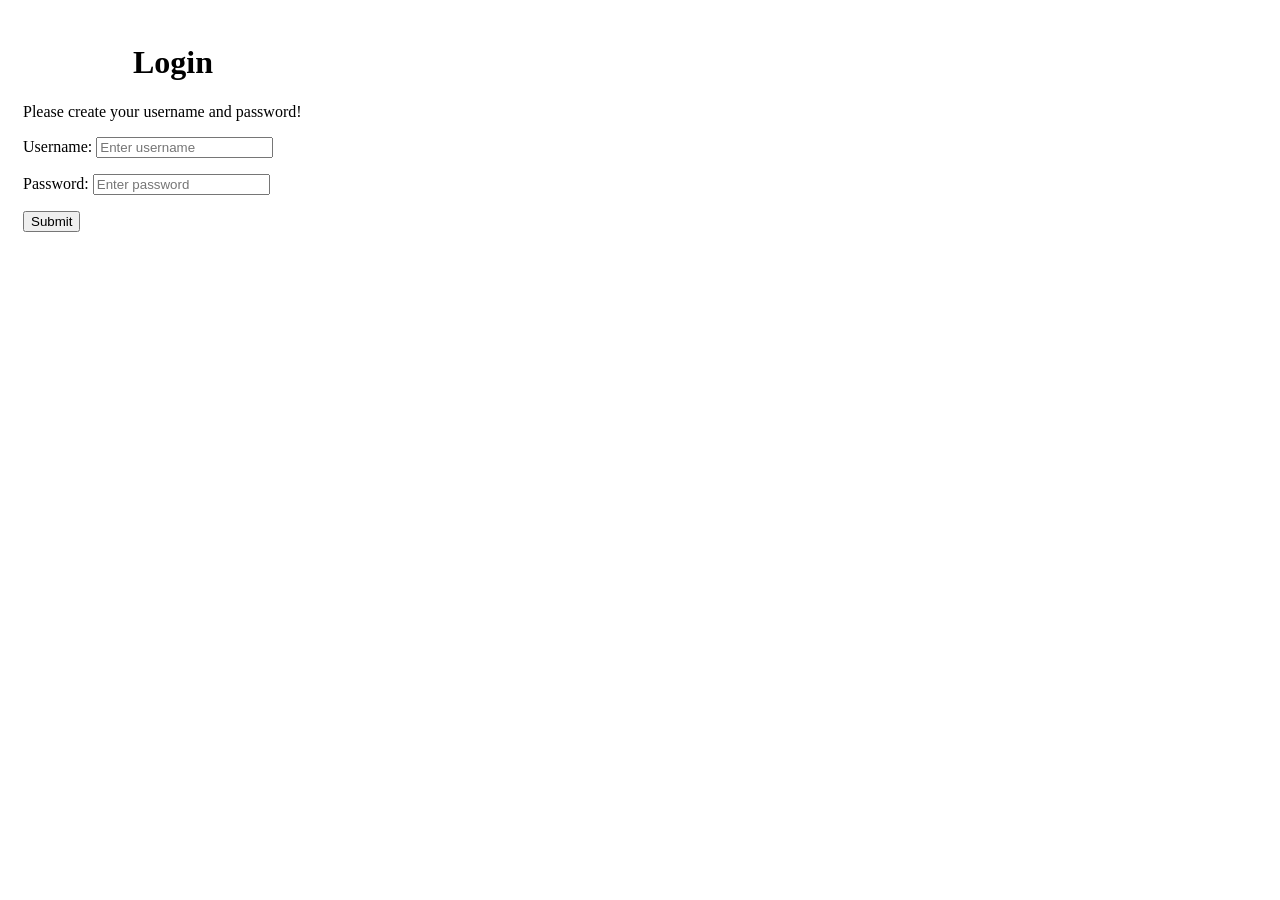
==== index.html @ abb168b2 "Initial commit" ====
<!DOCTYPE html>
<html lang="eng">
    <head>
        <meta charset="UTF-8"></meta>
        <meta name="viewport" content="width=device-width, initial-scale=1.0">
        <title>Login Page</title>
        <link rel="Icon" href="images/favicon.webp" type="image/x-icon">
        <style type="text/css">
            body {
                background-image: url("images/Background.jpg");
                background-size: cover;
                background-repeat: no-repeat;
                background-attachment: fixed;
            }
            .login{
                background-color: white;
                width: 300px;
                padding: 15px;
                border-radius: 20px;
                clip-path: polygon(50%,22%,10%,50%,50%,10%,0%,50%);
            }
            h1{
                text-align: center;
            }
        </style>
    </head>
    <body>
        <main>
            <body>
                <div class="login">
                    <form action="blank.html" method="POST">
                        <h1>Login</h1>
                        <p>Please create your username and password!</p>
                        <p>
                            <label for="username">Username: </label>
                            <input type="text" id="username" name="username" placeholder="Enter username" required>
                        </p>
                        <p>
                            <label for="password">Password: </label>
                            <input type="password" id="password" name="password" placeholder="Enter password" required>
                        </p>
                        <p>
                            <button>Submit</button>
                        </p>
                    </form>    
                </div>
            </body>
        </main>
    </body>
</html>
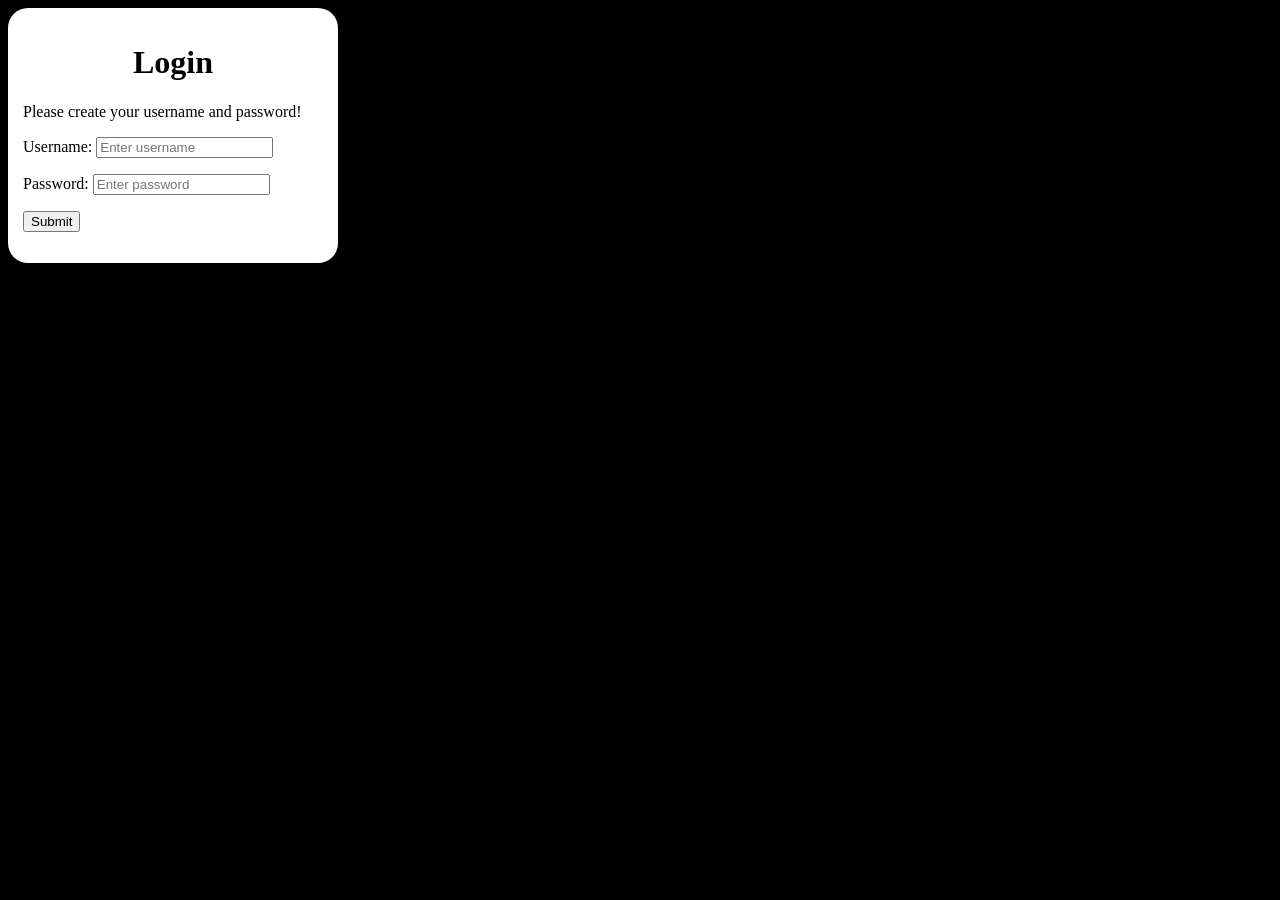
==== commit c1629785: "Updating index.html" ====
--- a/index.html
+++ b/index.html
@@ -7,17 +7,18 @@
         <link rel="Icon" href="images/favicon.webp" type="image/x-icon">
         <style type="text/css">
             body {
-                background-image: url("images/Background.jpg");
-                background-size: cover;
+                background-image: radial-gradient(circle at center, transparent 40%, black 67%), url("images/Background.jpg");
+                background-size: contain;
+                background-position: center top;
                 background-repeat: no-repeat;
                 background-attachment: fixed;
+                background-color: black;
             }
             .login{
                 background-color: white;
                 width: 300px;
                 padding: 15px;
                 border-radius: 20px;
-                clip-path: polygon(50%,22%,10%,50%,50%,10%,0%,50%);
             }
             h1{
                 text-align: center;
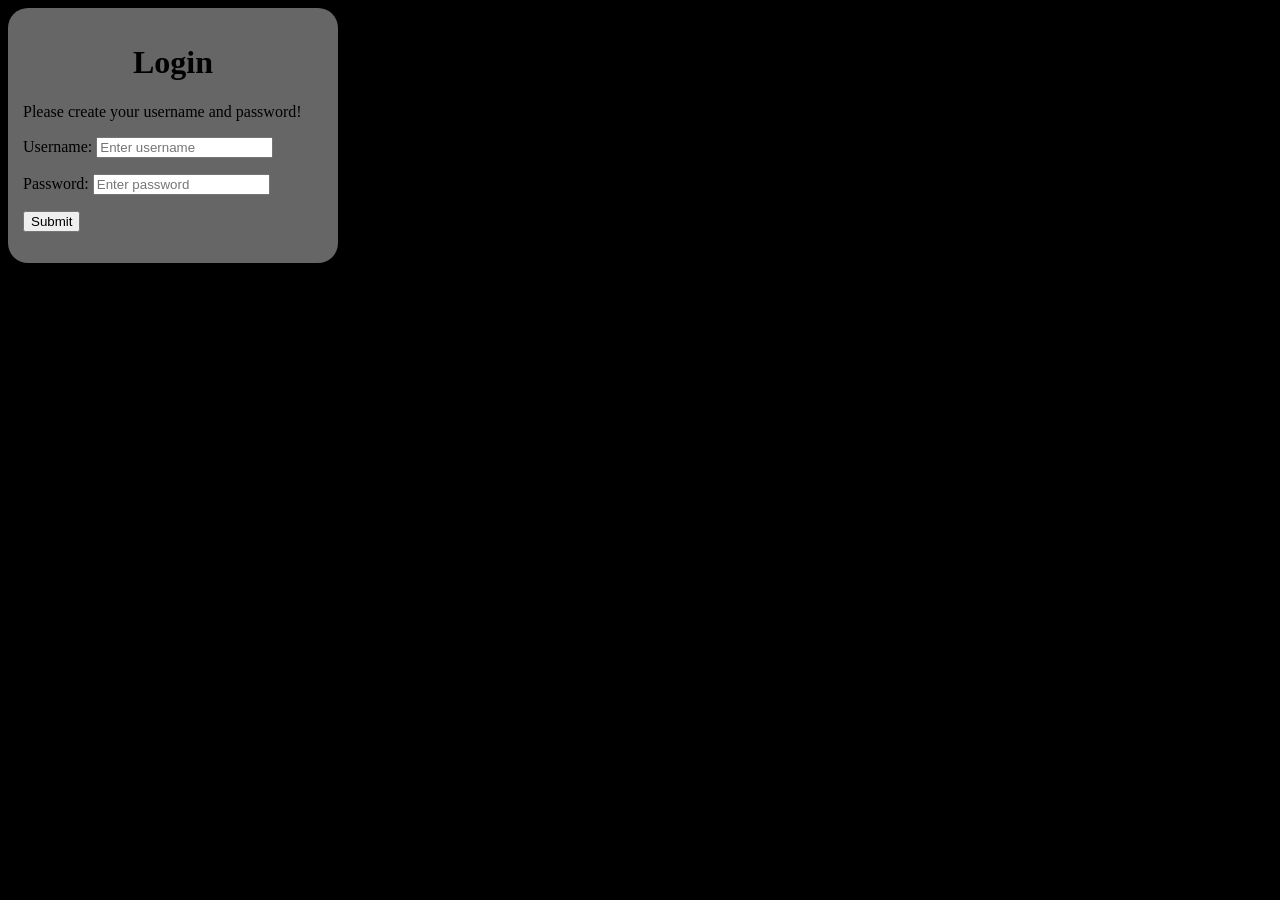
==== commit 706ddc04: "Update index.html" ====
--- a/index.html
+++ b/index.html
@@ -15,7 +15,7 @@
                 background-color: black;
             }
             .login{
-                background-color: white;
+                background-color: rgba(255,255,255, 0.4);
                 width: 300px;
                 padding: 15px;
                 border-radius: 20px;
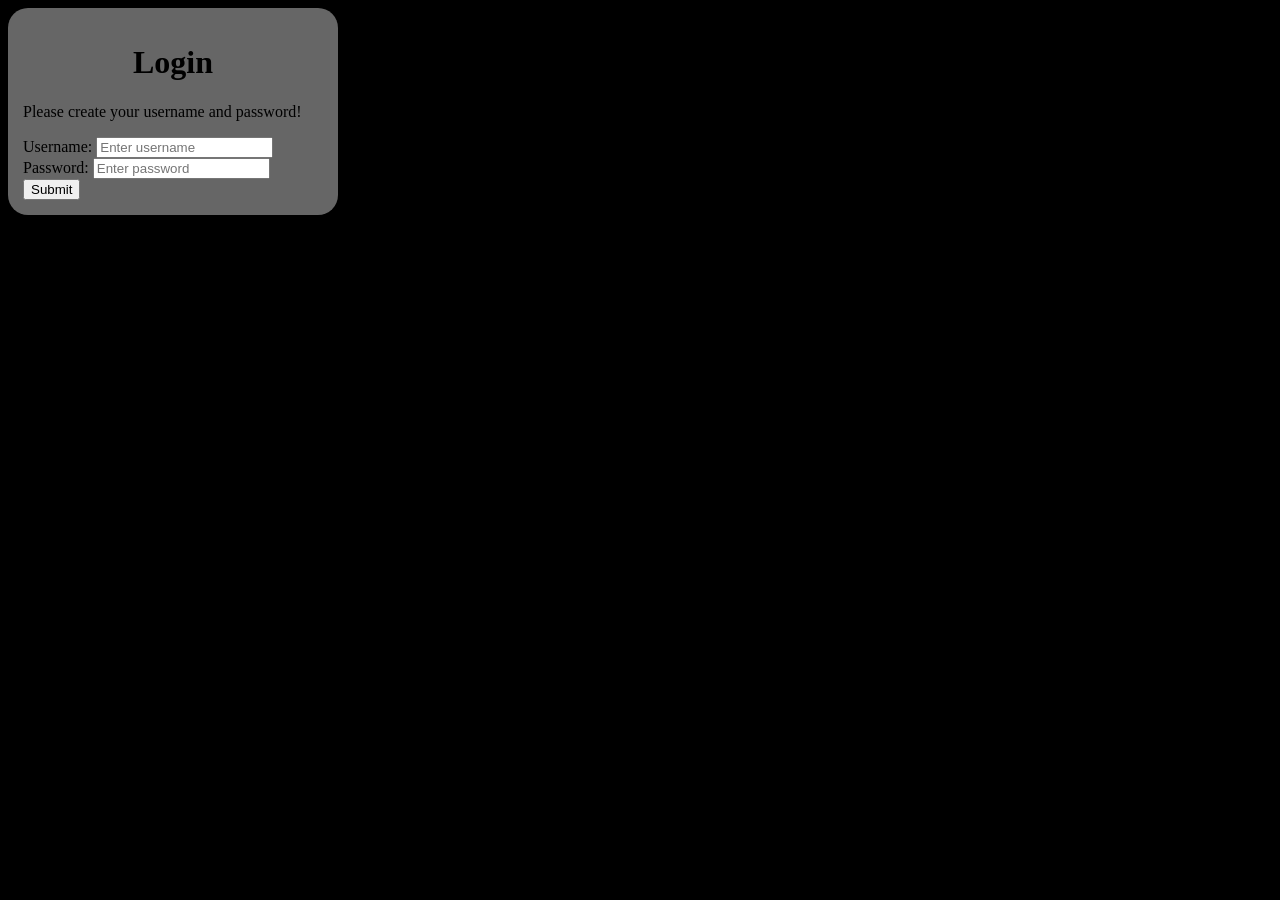
==== commit 73ec8d05: "Update index.html" ====
--- a/index.html
+++ b/index.html
@@ -1,51 +1,55 @@
 <!DOCTYPE html>
 <html lang="eng">
-    <head>
-        <meta charset="UTF-8"></meta>
-        <meta name="viewport" content="width=device-width, initial-scale=1.0">
-        <title>Login Page</title>
-        <link rel="Icon" href="images/favicon.webp" type="image/x-icon">
-        <style type="text/css">
-            body {
-                background-image: radial-gradient(circle at center, transparent 40%, black 67%), url("images/Background.jpg");
-                background-size: contain;
-                background-position: center top;
-                background-repeat: no-repeat;
-                background-attachment: fixed;
-                background-color: black;
-            }
-            .login{
-                background-color: rgba(255,255,255, 0.4);
-                width: 300px;
-                padding: 15px;
-                border-radius: 20px;
-            }
-            h1{
-                text-align: center;
-            }
-        </style>
-    </head>
-    <body>
-        <main>
-            <body>
-                <div class="login">
-                    <form action="blank.html" method="POST">
-                        <h1>Login</h1>
-                        <p>Please create your username and password!</p>
-                        <p>
-                            <label for="username">Username: </label>
-                            <input type="text" id="username" name="username" placeholder="Enter username" required>
-                        </p>
-                        <p>
-                            <label for="password">Password: </label>
-                            <input type="password" id="password" name="password" placeholder="Enter password" required>
-                        </p>
-                        <p>
-                            <button>Submit</button>
-                        </p>
-                    </form>    
+
+<head>
+    <meta charset="UTF-8">
+    </meta>
+    <meta name="viewport" content="width=device-width, initial-scale=1.0">
+    <title>Login Page</title>
+    <link rel="Icon" href="images/favicon.webp" type="image/x-icon">
+    <style type="text/css">
+        body {
+            background-image: radial-gradient(circle at center, transparent 40%, black 67%), url("images/Background.jpg");
+            background-size: contain;
+            background-position: center top;
+            background-repeat: no-repeat;
+            background-attachment: fixed;
+            background-color: black;
+        }
+
+        .login {
+            background-color: rgba(255, 255, 255, 0.4);
+            width: 300px;
+            padding: 15px;
+            border-radius: 20px;
+        }
+
+        h1 {
+            text-align: center;
+        }
+    </style>
+</head>
+
+<body>
+    <main>
+        <div class="login">
+            <form action="blank.html" method="POST">
+                <h1>Login</h1>
+                <p>Please create your username and password!</p>
+                <div>
+                    <label for="username">Username: </label>
+                    <input type="text" id="username" name="username" placeholder="Enter username" required>
                 </div>
-            </body>
-        </main>
-    </body>
+                <div>
+                    <label for="password">Password: </label>
+                    <input type="password" id="password" name="password" placeholder="Enter password" required>
+                </div>
+                <div>
+                    <button>Submit</button>
+                </div>
+            </form>
+        </div>
+    </main>
+</body>
+
 </html>
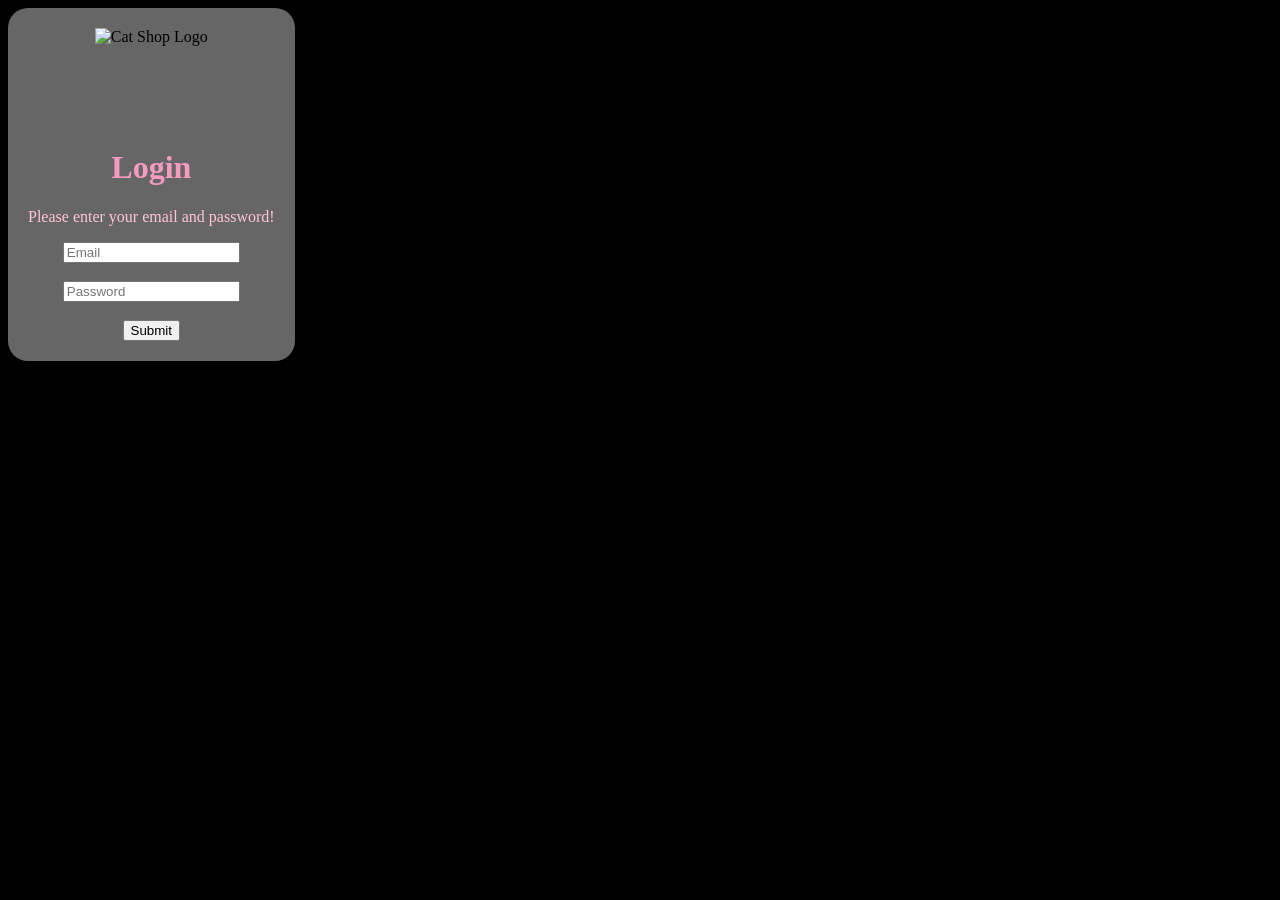
==== commit 34766089: "Updating index.html" ====
--- a/index.html
+++ b/index.html
@@ -17,16 +17,42 @@
             background-color: black;
         }
 
+        .logo-icon{
+            display: flex;
+            justify-content: center;
+        }
+
         .login {
             background-color: rgba(255, 255, 255, 0.4);
-            width: 300px;
-            padding: 15px;
+            width: fit-content;
+            padding: 20px;
             border-radius: 20px;
         }
 
         h1 {
             text-align: center;
+            color: #F49BBF;
         }
+
+        p {
+            color: #FFC5D3
+        }
+
+        .email {
+            display:flex;
+            justify-content: center;
+        }
+
+        .password {
+            display:flex;
+            justify-content: center;
+        }
+
+        .submit {
+            display:flex;
+            justify-content: center;
+        }
+
     </style>
 </head>
 
@@ -34,17 +60,21 @@
     <main>
         <div class="login">
             <form action="blank.html" method="POST">
-                <h1>Login</h1>
-                <p>Please create your username and password!</p>
-                <div>
-                    <label for="username">Username: </label>
-                    <input type="text" id="username" name="username" placeholder="Enter username" required>
+                <div class="logo-icon">
+                    <img src="images/cat-shop-logo.png" alt="Cat Shop Logo" style="height: 100px;">
                 </div>
-                <div>
-                    <label for="password">Password: </label>
-                    <input type="password" id="password" name="password" placeholder="Enter password" required>
-                </div>
-                <div>
+                <h1>
+                    Login</h1>
+                <p>Please enter your email and password!</p>
+                <div class="email">
+                    <!--label for="username">Username: </label-->
+                    <input type="text" id="email" name="email" placeholder="Email" required>
+                </div><br>
+                <div class="password">
+                    <!--label for="password">Password: </label-->
+                    <input type="password" id="password" name="password" placeholder="Password" required>
+                </div><br>
+                <div class="submit">
                     <button>Submit</button>
                 </div>
             </form>
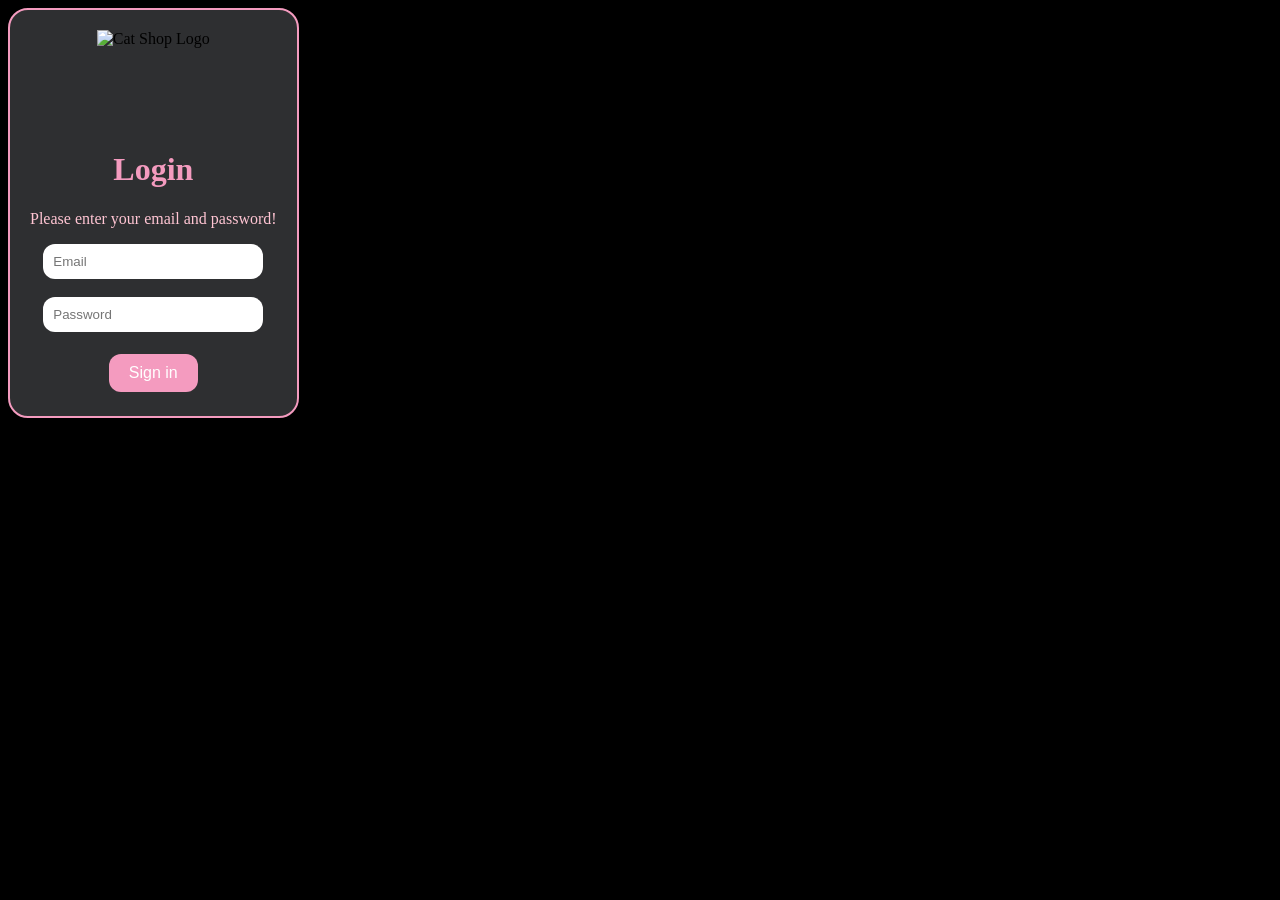
==== commit cc8983e2: "Updating index.html Created new file for css code" ====
--- a/index.html
+++ b/index.html
@@ -7,53 +7,7 @@
     <meta name="viewport" content="width=device-width, initial-scale=1.0">
     <title>Login Page</title>
     <link rel="Icon" href="images/favicon.webp" type="image/x-icon">
-    <style type="text/css">
-        body {
-            background-image: radial-gradient(circle at center, transparent 40%, black 67%), url("images/Background.jpg");
-            background-size: contain;
-            background-position: center top;
-            background-repeat: no-repeat;
-            background-attachment: fixed;
-            background-color: black;
-        }
-
-        .logo-icon{
-            display: flex;
-            justify-content: center;
-        }
-
-        .login {
-            background-color: rgba(255, 255, 255, 0.4);
-            width: fit-content;
-            padding: 20px;
-            border-radius: 20px;
-        }
-
-        h1 {
-            text-align: center;
-            color: #F49BBF;
-        }
-
-        p {
-            color: #FFC5D3
-        }
-
-        .email {
-            display:flex;
-            justify-content: center;
-        }
-
-        .password {
-            display:flex;
-            justify-content: center;
-        }
-
-        .submit {
-            display:flex;
-            justify-content: center;
-        }
-
-    </style>
+    <link rel="stylesheet" href="style.css" fetchpriority="high">
 </head>
 
 <body>
@@ -63,19 +17,16 @@
                 <div class="logo-icon">
                     <img src="images/cat-shop-logo.png" alt="Cat Shop Logo" style="height: 100px;">
                 </div>
-                <h1>
-                    Login</h1>
+                <h1>Login</h1>
                 <p>Please enter your email and password!</p>
                 <div class="email">
-                    <!--label for="username">Username: </label-->
-                    <input type="text" id="email" name="email" placeholder="Email" required>
+                    <input type="email" id="email" name="email" placeholder="Email" required>
                 </div><br>
                 <div class="password">
-                    <!--label for="password">Password: </label-->
                     <input type="password" id="password" name="password" placeholder="Password" required>
                 </div><br>
-                <div class="submit">
-                    <button>Submit</button>
+                <div class="login-button">
+                    <button>Sign in</button>
                 </div>
             </form>
         </div>
--- a/style.css
+++ b/style.css
@@ -0,0 +1,76 @@
+body {
+  background-image:
+    radial-gradient(circle at center, transparent 40%, black 67%),
+    url("images/Background.jpg");
+  background-size: contain;
+  background-position: center top;
+  background-repeat: no-repeat;
+  background-attachment: fixed;
+  background-color: black;
+}
+
+.logo-icon {
+  display: flex;
+  justify-content: center;
+}
+
+.login {
+  background-color: rgba(228, 232, 244, 0.2);
+  width: fit-content;
+  padding: 20px;
+  border-radius: 20px;
+  border: 2px solid #f49bbf;
+}
+
+h1 {
+  text-align: center;
+  color: #f49bbf;
+}
+
+p {
+  color: #ffc5d3;
+}
+
+.email {
+  display: flex;
+  justify-content: center;
+
+}
+
+.email input {
+  padding: 10px;
+  border-radius: 12px;
+  border: none;
+  width: 200px;
+}
+
+.password {
+  display: flex;
+  justify-content: center;
+}
+
+.password input {
+  padding: 10px;
+  border-radius: 12px;
+  border: none;
+  width: 200px;
+}
+
+.login-button {
+  display: flex;
+  justify-content: center;
+}
+
+button {
+  background-color: #f49bbf;
+  color: white;
+  border: none;
+  padding: 10px 20px;
+  text-align: center;
+  text-decoration: none;
+  display: inline-block;
+  font-size: 16px;
+  margin: 4px 2px;
+  cursor: pointer;
+  border-radius: 12px;
+}
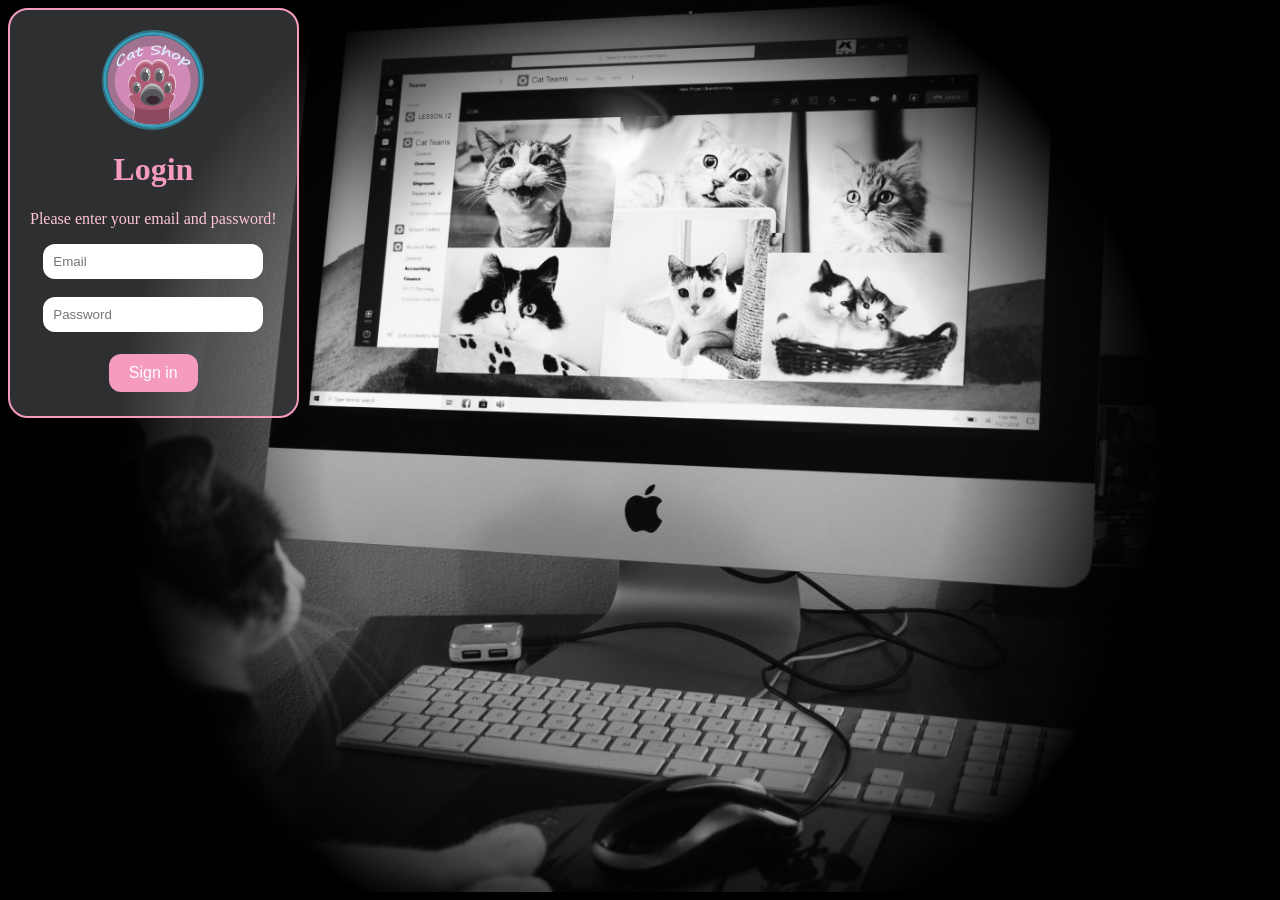
==== commit 8adfe767: "Changing images to assets" ====
--- a/index.html
+++ b/index.html
@@ -6,7 +6,7 @@
     </meta>
     <meta name="viewport" content="width=device-width, initial-scale=1.0">
     <title>Login Page</title>
-    <link rel="Icon" href="images/favicon.webp" type="image/x-icon">
+    <link rel="Icon" href="assets/favicon.webp" type="image/x-icon">
     <link rel="stylesheet" href="style.css" fetchpriority="high">
 </head>
 
@@ -15,7 +15,7 @@
         <div class="login">
             <form action="blank.html" method="POST">
                 <div class="logo-icon">
-                    <img src="images/cat-shop-logo.png" alt="Cat Shop Logo" style="height: 100px;">
+                    <img src="assets/cat-shop-logo.png" alt="Cat Shop Logo" style="height: 100px;">
                 </div>
                 <h1>Login</h1>
                 <p>Please enter your email and password!</p>
--- a/style.css
+++ b/style.css
@@ -1,7 +1,7 @@
 body {
   background-image:
     radial-gradient(circle at center, transparent 40%, black 67%),
-    url("images/Background.jpg");
+    url("assets/Background.jpg");
   background-size: contain;
   background-position: center top;
   background-repeat: no-repeat;
